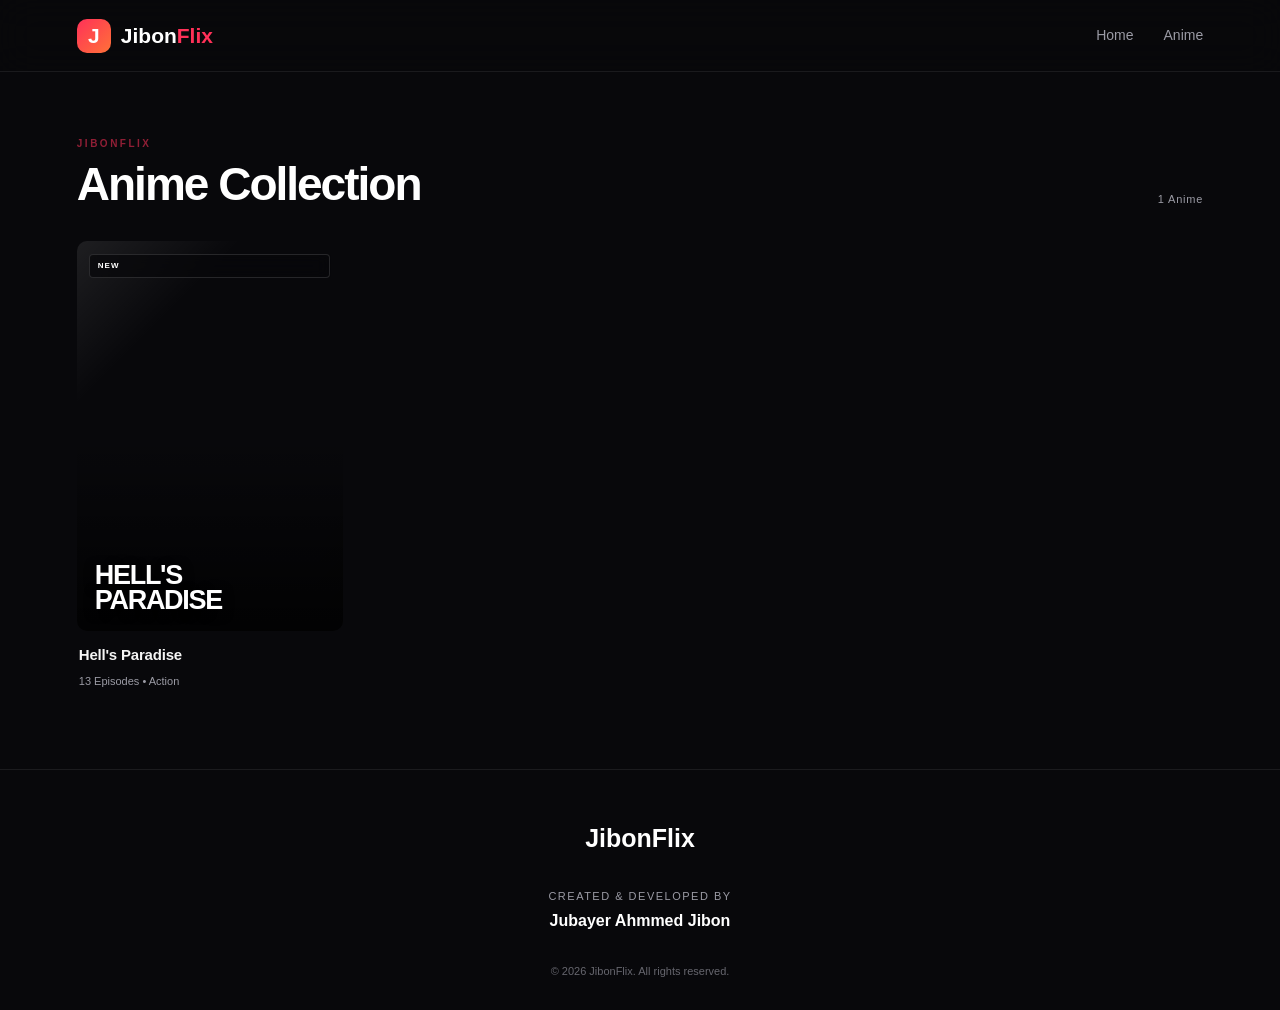
==== anime-list.html @ 78624b4f "JibonFlix initial release" ====
<!DOCTYPE html>
<html lang="en">

<head>
    <meta charset="UTF-8">
    <meta name="viewport" content="width=device-width, initial-scale=1.0">

    <title>Anime — JibonFlix</title>

    <meta
        name="description"
        content="Browse anime on JibonFlix"
    >

    <link rel="stylesheet" href="style.css">
</head>

<body>

<header class="navbar">

    <a href="index.html" class="logo">
        <span class="logo-icon">J</span>
        <span>Jibon<span>Flix</span></span>
    </a>

    <nav>
        <a href="index.html">Home</a>
        <a href="anime-list.html">Anime</a>
    </nav>

</header>


<main>

<section class="section anime-list-section">

    <div class="section-header">
        <div>
            <span class="section-label">JIBONFLIX</span>
            <h1>Anime Collection</h1>
        </div>

        <span class="anime-count" id="animeCount"></span>
    </div>


    <div class="anime-grid" id="animeList"></div>

</section>

</main>


<footer>

    <div class="footer-logo">JibonFlix</div>

    <div class="developer-credit">
        <span>Created & Developed by</span>
        <strong>Jubayer Ahmmed Jibon</strong>
    </div>

    <div class="copyright">
        © 2026 JibonFlix. All rights reserved.
    </div>

</footer>


<script src="anime-data.js"></script>

<script>

const animeList = document.getElementById("animeList");
const animeCount = document.getElementById("animeCount");

const animeStatuses = {
    "hells-paradise": "NEW"
};

if (animeList && typeof animeData !== "undefined") {

    const entries = Object.entries(animeData);

    animeCount.textContent =
        `${entries.length} Anime`;

    animeList.innerHTML = entries.map(([key, anime]) => {

        const titleWords =
            anime.title.toUpperCase().split(" ");

        let posterTitle;

        if (titleWords.length >= 2) {
            posterTitle =
                `${titleWords.slice(0, -1).join("<br>")}<br>${titleWords[titleWords.length - 1]}`;
        } else {
            posterTitle = anime.title.toUpperCase();
        }

        const status =
            animeStatuses[key] || "HD";

        const genre =
            anime.genres && anime.genres.length
                ? anime.genres[0]
                : "Anime";

        return `
            <a
                href="anime.html?anime=${encodeURIComponent(key)}"
                class="anime-card"
            >

                <div class="poster ${anime.poster}">

                    <span class="status">
                        ${status}
                    </span>

                    <div class="poster-title">
                        ${posterTitle}
                    </div>

                </div>


                <div class="card-info">

                    <h3>${anime.title}</h3>

                    <p>
                        ${anime.episodes}
                        •
                        ${genre}
                    </p>

                    <small class="anime-quality">
                        ${anime.quality}
                    </small>

                </div>

            </a>
        `;

    }).join("");
}

</script>

</body>
</html>
---- style.css ----
* {
    margin: 0;
    padding: 0;
    box-sizing: border-box;
}

:root {
    --bg: #08080b;
    --card: #111116;
    --card-light: #18181f;
    --text: #ffffff;
    --muted: #9b9ba5;
    --accent: #ff3158;
    --accent-2: #ff7138;
    --border: rgba(255,255,255,0.08);
}

html {
    scroll-behavior: smooth;
}

body {
    background: var(--bg);
    color: var(--text);
    font-family: Arial, Helvetica, sans-serif;
    line-height: 1.5;
}

a {
    color: inherit;
    text-decoration: none;
}


/* NAVBAR */

.navbar {
    height: 72px;
    padding: 0 6%;
    display: flex;
    align-items: center;
    justify-content: space-between;
    position: sticky;
    top: 0;
    z-index: 100;
    background: rgba(8,8,11,0.88);
    backdrop-filter: blur(18px);
    border-bottom: 1px solid var(--border);
}

.logo {
    display: flex;
    align-items: center;
    gap: 10px;
    font-size: 21px;
    font-weight: 800;
}

.logo > span:last-child span {
    color: var(--accent);
}

.logo-icon {
    width: 34px;
    height: 34px;
    display: grid;
    place-items: center;
    border-radius: 10px;
    background: linear-gradient(135deg, var(--accent), var(--accent-2));
    font-weight: 900;
}

nav {
    display: flex;
    gap: 30px;
}

nav a {
    color: var(--muted);
    font-size: 14px;
    transition: 0.2s;
}

nav a:hover {
    color: white;
}

.search-btn {
    width: 38px;
    height: 38px;
    border: 1px solid var(--border);
    background: var(--card);
    color: white;
    border-radius: 50%;
    font-size: 22px;
}


/* HERO */

.hero {
    min-height: 570px;
    display: flex;
    align-items: center;
    padding: 80px 8%;
    position: relative;
    overflow: hidden;
    background:
        radial-gradient(circle at 75% 35%, rgba(255,49,88,0.20), transparent 30%),
        radial-gradient(circle at 85% 75%, rgba(255,113,56,0.12), transparent 30%);
}

.hero-content {
    max-width: 680px;
}

.badge,
.section-label {
    color: var(--accent);
    font-size: 11px;
    letter-spacing: 2px;
    font-weight: 800;
}

.hero h1 {
    font-size: clamp(42px, 7vw, 76px);
    line-height: 1.02;
    margin: 18px 0;
    letter-spacing: -3px;
}

.hero h1 span {
    background: linear-gradient(90deg, #ff3158, #ff8b3d);
    -webkit-background-clip: text;
    color: transparent;
}

.hero p {
    max-width: 560px;
    color: var(--muted);
    font-size: 16px;
}

.hero-buttons {
    display: flex;
    gap: 12px;
    margin-top: 30px;
}

.primary-btn,
.secondary-btn {
    padding: 13px 20px;
    border-radius: 9px;
    font-size: 14px;
    font-weight: 700;
}

.primary-btn {
    background: linear-gradient(135deg, var(--accent), var(--accent-2));
}

.secondary-btn {
    background: var(--card-light);
    border: 1px solid var(--border);
}


/* SECTIONS */

.section {
    padding: 70px 6%;
}

.section-header {
    display: flex;
    justify-content: space-between;
    align-items: end;
    margin-bottom: 25px;
}

.section-header h2 {
    font-size: 28px;
    margin-top: 5px;
}

.view-btn {
    background: transparent;
    border: 0;
    color: var(--muted);
}


/* ANIME GRID */

.anime-grid {
    display: grid;
    grid-template-columns: repeat(4, 1fr);
    gap: 18px;
}

.anime-card {
    min-width: 0;
}

.poster {
    height: 320px;
    border-radius: 12px;
    overflow: hidden;
    position: relative;
    display: flex;
    align-items: end;
    padding: 20px;
    transition: transform 0.25s;
}

.anime-card:hover .poster {
    transform: translateY(-5px);
}

.poster-one {
    background: linear-gradient(145deg, #511a2d, #ff3158);
}

.poster-two {
    background: linear-gradient(145deg, #172b5b, #4b82ff);
}

.poster-three {
    background: linear-gradient(145deg, #173f37, #21a37a);
}

.poster-four {
    background: linear-gradient(145deg, #291942, #9145cc);
}

.poster-title {
    font-size: 30px;
    line-height: 0.9;
    font-weight: 900;
    letter-spacing: -1px;
}

.status {
    position: absolute;
    top: 12px;
    left: 12px;
    padding: 5px 8px;
    border-radius: 5px;
    background: rgba(0,0,0,0.55);
    font-size: 9px;
    font-weight: 800;
}

.card-info {
    padding: 12px 3px;
}

.card-info h3 {
    font-size: 15px;
}

.card-info p {
    color: var(--muted);
    font-size: 12px;
    margin-top: 4px;
}


/* EPISODES */

.latest {
    background: #0c0c10;
}

.episode-list {
    max-width: 900px;
}

.episode {
    display: flex;
    align-items: center;
    gap: 18px;
    padding: 17px;
    margin-bottom: 10px;
    background: var(--card);
    border: 1px solid var(--border);
    border-radius: 10px;
}

.episode-number {
    font-size: 20px;
    font-weight: 800;
    color: var(--accent);
    min-width: 35px;
}

.episode-info {
    flex: 1;
}

.episode-info h3 {
    font-size: 15px;
}

.episode-info p {
    color: var(--muted);
    font-size: 12px;
}

.episode button {
    width: 38px;
    height: 38px;
    border: 0;
    border-radius: 50%;
    background: var(--accent);
    color: white;
}


/* FOOTER */

footer {
    padding: 50px 6% 30px;
    border-top: 1px solid var(--border);
    text-align: center;
}

.footer-logo {
    font-size: 25px;
    font-weight: 900;
}

.footer-brand p {
    color: var(--muted);
    font-size: 13px;
    margin-top: 5px;
}

.developer-credit {
    margin: 30px 0;
    display: flex;
    flex-direction: column;
    gap: 5px;
}

.developer-credit span {
    color: var(--muted);
    font-size: 11px;
    text-transform: uppercase;
    letter-spacing: 1.5px;
}

.developer-credit strong {
    color: white;
    font-size: 16px;
}

.copyright {
    color: #66666e;
    font-size: 11px;
}


/* TOAST */

#toast {
    position: fixed;
    bottom: 25px;
    left: 50%;
    transform: translate(-50%, 100px);
    padding: 12px 18px;
    background: #202026;
    border: 1px solid var(--border);
    border-radius: 8px;
    font-size: 13px;
    opacity: 0;
    transition: 0.3s;
    z-index: 200;
}

#toast.show {
    transform: translate(-50%, 0);
    opacity: 1;
}


/* MOBILE */

@media (max-width: 800px) {

    nav {
        display: none;
    }

    .navbar {
        padding: 0 5%;
    }

    .hero {
        min-height: 520px;
        padding: 60px 6%;
    }

    .hero h1 {
        letter-spacing: -2px;
    }

    .anime-grid {
        grid-template-columns: repeat(2, 1fr);
        gap: 12px;
    }

    .poster {
        height: 250px;
    }

    .section {
        padding: 55px 5%;
    }
}

@media (max-width: 420px) {

    .poster {
        height: 220px;
    }

    .poster-title {
        font-size: 23px;
    }

    .hero-buttons {
        flex-direction: column;
    }

    .primary-btn,
    .secondary-btn {
        text-align: center;
    }
}


/* ANIME DETAILS */

.anime-hero {
    padding: 80px 8%;
    display: flex;
    gap: 45px;
    align-items: center;
    background:
        radial-gradient(circle at 70% 40%, rgba(255,49,88,0.12), transparent 35%);
}

.anime-cover {
    width: 260px;
    height: 370px;
    flex-shrink: 0;
    border-radius: 14px;
    display: flex;
    align-items: end;
    padding: 25px;
    box-shadow: 0 25px 70px rgba(0,0,0,0.35);
}

.anime-description {
    max-width: 650px;
}

.anime-description h1 {
    font-size: clamp(35px, 6vw, 60px);
    margin: 8px 0;
    letter-spacing: -2px;
}

.anime-meta {
    display: flex;
    gap: 10px;
    color: var(--muted);
    font-size: 13px;
    margin-bottom: 20px;
}

.anime-description p {
    color: var(--muted);
    max-width: 600px;
}

.genres {
    display: flex;
    flex-wrap: wrap;
    gap: 8px;
    margin-top: 20px;
}

.genres span {
    padding: 6px 10px;
    border: 1px solid var(--border);
    border-radius: 6px;
    color: var(--muted);
    font-size: 11px;
}


/* EPISODE GRID */

.episode-grid {
    display: grid;
    grid-template-columns: repeat(2, 1fr);
    gap: 10px;
    max-width: 950px;
}

.episode-card {
    display: flex;
    align-items: center;
    gap: 15px;
    padding: 16px;
    background: var(--card);
    border: 1px solid var(--border);
    border-radius: 10px;
    transition: 0.2s;
}

.episode-card:hover,
.episode-card.active {
    border-color: rgba(255,49,88,0.45);
    background: var(--card-light);
}

.episode-card > span {
    color: var(--accent);
    font-size: 19px;
    font-weight: 800;
    min-width: 32px;
}

.episode-card div {
    flex: 1;
}

.episode-card strong {
    display: block;
    font-size: 14px;
}

.episode-card small {
    display: block;
    color: var(--muted);
    font-size: 11px;
    margin-top: 3px;
}

.episode-card b {
    width: 32px;
    height: 32px;
    display: grid;
    place-items: center;
    background: rgba(255,49,88,0.12);
    color: var(--accent);
    border-radius: 50%;
    font-size: 11px;
}


/* WATCH PAGE */

.watch-section {
    padding-top: 25px;
}

.breadcrumb {
    max-width: 1100px;
    margin: 0 auto 15px;
    padding: 0 5%;
    display: flex;
    gap: 8px;
    align-items: center;
    color: var(--muted);
    font-size: 12px;
}

.breadcrumb a:hover {
    color: white;
}

.video-container {
    width: min(1100px, 90%);
    margin: auto;
    background: #000;
    border-radius: 12px;
    overflow: hidden;
    aspect-ratio: 16 / 9;
}

.video-placeholder {
    width: 100%;
    height: 100%;
    display: flex;
    align-items: center;
    justify-content: center;
    flex-direction: column;
    background:
        radial-gradient(circle, rgba(255,49,88,0.12), transparent 45%),
        #08080b;
}

.play-circle {
    width: 70px;
    height: 70px;
    display: grid;
    place-items: center;
    border-radius: 50%;
    background: linear-gradient(135deg, var(--accent), var(--accent-2));
    font-size: 24px;
    padding-left: 4px;
    margin-bottom: 18px;
}

.video-placeholder h2 {
    font-size: 20px;
}

.video-placeholder p {
    color: var(--muted);
    margin-top: 3px;
}

.video-placeholder small {
    color: #55555e;
    margin-top: 15px;
    font-size: 10px;
}

.watch-info {
    width: min(1100px, 90%);
    margin: 22px auto;
    display: flex;
    justify-content: space-between;
    gap: 20px;
    align-items: center;
}

.watch-info h1 {
    font-size: 28px;
    margin-top: 4px;
}

.watch-info p {
    color: var(--muted);
    font-size: 12px;
}

.watch-actions {
    display: flex;
    gap: 8px;
}

.watch-actions button {
    padding: 11px 15px;
    background: var(--card);
    border: 1px solid var(--border);
    color: white;
    border-radius: 8px;
}

.episode-navigation {
    width: min(1100px, 90%);
    margin: 30px auto;
    display: flex;
    justify-content: space-between;
    gap: 10px;
}

.nav-episode {
    padding: 10px 15px;
    background: var(--card);
    border: 1px solid var(--border);
    border-radius: 8px;
    font-size: 12px;
}

.nav-episode.disabled {
    opacity: 0.35;
    pointer-events: none;
}

.watch-episodes {
    padding-left: 0;
    padding-right: 0;
    width: min(1100px, 90%);
    margin: auto;
}


/* MOBILE WATCH */

@media (max-width: 700px) {

    .anime-hero {
        padding: 55px 6%;
        flex-direction: column;
        align-items: flex-start;
    }

    .anime-cover {
        width: 190px;
        height: 270px;
    }

    .episode-grid {
        grid-template-columns: 1fr;
    }

    .watch-info {
        flex-direction: column;
        align-items: flex-start;
    }

    .watch-actions {
        width: 100%;
    }

    .watch-actions button {
        flex: 1;
    }

    .episode-navigation {
        flex-wrap: wrap;
    }

    .nav-episode {
        flex: 1;
        text-align: center;
    }

    .video-container {
        width: 100%;
        border-radius: 0;
    }
}

/* REAL VIDEO PLAYER */

.real-player {
    width: 100%;
    height: 100%;
    display: block;
    background: #000;
    object-fit: contain;
}


/* JIBONFLIX VIDEO PLAYER */

.video-player-box {
    position: relative;
    width: 100%;
    height: 100%;
    background: #000;
    overflow: hidden;
}

.video-watermark {
    position: absolute;
    top: 16px;
    right: 18px;
    z-index: 5;
    color: rgba(255,255,255,0.55);
    font-size: 16px;
    font-weight: 700;
    letter-spacing: 1px;
    pointer-events: none;
    user-select: none;
}

.real-player {
    width: 100%;
    height: 100%;
    display: block;
    background: #000;
    object-fit: contain;
}

@media (max-width: 600px) {
    .video-watermark {
        top: 10px;
        right: 12px;
        font-size: 13px;
    }
}


/* EPISODE INFO BAR */

.episode-info {
    display: flex;
    align-items: center;
    justify-content: space-between;
    gap: 20px;
    padding: 18px 20px;
    background: #151515;
    border: 1px solid rgba(255,255,255,0.06);
    border-radius: 0 0 12px 12px;
}

.episode-main-info h1 {
    margin: 0 0 7px;
    font-size: 20px;
    color: #fff;
}

.episode-main-info p {
    margin: 0;
    color: #999;
    font-size: 13px;
}

.episode-main-info p span {
    margin: 0 6px;
    color: #555;
}

.episode-actions {
    display: flex;
    gap: 10px;
}

.episode-actions button {
    border: 1px solid rgba(255,255,255,0.1);
    background: #202020;
    color: #fff;
    padding: 10px 15px;
    border-radius: 8px;
    cursor: pointer;
    font-size: 13px;
    transition: 0.2s;
}

.episode-actions button:hover {
    background: #2c2c2c;
    transform: translateY(-1px);
}

@media (max-width: 600px) {

    .episode-info {
        align-items: flex-start;
        flex-direction: column;
        padding: 15px;
    }

    .episode-main-info h1 {
        font-size: 17px;
    }

    .episode-actions {
        width: 100%;
    }

    .episode-actions button {
        flex: 1;
    }
}




/* ACTION BUTTON */

.action-button {
    display: inline-flex;
    align-items: center;
    justify-content: center;
    gap: 5px;
    border: 1px solid rgba(255,255,255,0.1);
    background: #202020;
    color: #fff;
    padding: 10px 15px;
    border-radius: 8px;
    cursor: pointer;
    font-size: 13px;
    text-decoration: none;
    transition: 0.2s;
}

.action-button:hover {
    background: #2c2c2c;
    transform: translateY(-1px);
}

@media (max-width: 600px) {
    .action-button {
        flex: 1;
    }
}


/* SEARCH */

.search-area {
    position: relative;
    display: flex;
    align-items: center;
}

.search-area .search-btn {
    flex-shrink: 0;
}

.search-box {
    position: relative;
    width: 0;
    overflow: visible;
    transition: width 0.25s ease;
}

.search-area.active .search-box {
    width: 220px;
}

.search-box input {
    width: 0;
    height: 38px;
    opacity: 0;
    padding: 0;
    border: 0;
    outline: none;
    background: #1b1b1b;
    color: #fff;
    border-radius: 8px;
    transition: 0.25s ease;
}

.search-area.active .search-box input {
    width: 100%;
    opacity: 1;
    padding: 0 12px;
    border: 1px solid rgba(255,255,255,0.12);
}

.search-box input::placeholder {
    color: #888;
}

.search-suggestions {
    position: absolute;
    top: calc(100% + 8px);
    right: 0;
    width: 100%;
    background: #181818;
    border: 1px solid rgba(255,255,255,0.1);
    border-radius: 10px;
    overflow: hidden;
    opacity: 0;
    visibility: hidden;
    transform: translateY(-5px);
    transition: 0.2s ease;
    z-index: 100;
    box-shadow: 0 12px 30px rgba(0,0,0,0.35);
}

.search-suggestions.show {
    opacity: 1;
    visibility: visible;
    transform: translateY(0);
}

.search-suggestion {
    display: flex;
    align-items: center;
    gap: 10px;
    padding: 12px 14px;
    color: #fff;
    cursor: pointer;
    font-size: 14px;
}

.search-suggestion:hover {
    background: #252525;
}

.suggestion-icon {
    font-size: 11px;
    opacity: 0.7;
}

.search-no-result {
    padding: 13px 14px;
    color: #888;
    font-size: 13px;
}

@media (max-width: 600px) {
    .search-area.active .search-box {
        width: 150px;
    }
}



.search-area.active .search-btn {
    display: none;
}


/* PREMIUM ANIME HERO */

.anime-hero {
    display: grid;
    grid-template-columns: 280px minmax(0, 1fr);
    gap: 42px;
    align-items: center;
    padding: 48px 0 36px;
}

.anime-cover {
    width: 280px;
    height: 390px;
    position: relative;
    border-radius: 14px;
    overflow: hidden;
    box-shadow: 0 18px 45px rgba(0,0,0,0.35);
}

.anime-cover .status {
    position: absolute;
    top: 14px;
    right: 14px;
}

.anime-description {
    min-width: 0;
}

.anime-description .section-label {
    display: inline-block;
    margin-bottom: 10px;
}

.anime-description h1 {
    margin: 0 0 10px;
    font-size: clamp(30px, 4vw, 48px);
    line-height: 1.1;
}

.anime-meta {
    display: flex;
    flex-wrap: wrap;
    gap: 9px;
    color: #aaa;
    font-size: 14px;
    margin-bottom: 22px;
}

.anime-description p {
    max-width: 650px;
    margin: 0 0 22px;
    color: #aaa;
    line-height: 1.75;
}

.genres {
    display: flex;
    flex-wrap: wrap;
    gap: 8px;
}

.genres span {
    padding: 7px 12px;
    border-radius: 6px;
    background: #202020;
    border: 1px solid rgba(255,255,255,0.08);
    color: #ddd;
    font-size: 12px;
}

.anime-actions {
    margin-top: 28px;
}

.watch-button {
    display: inline-flex;
    align-items: center;
    gap: 10px;
    min-width: 155px;
    padding: 13px 20px;
    border-radius: 8px;
    background: #fff;
    color: #111;
    text-decoration: none;
    font-size: 14px;
    font-weight: 700;
    transition: transform 0.2s ease, background 0.2s ease;
}

.watch-button:hover {
    transform: translateY(-2px);
    background: #e8e8e8;
}

.watch-icon {
    font-size: 11px;
}

@media (max-width: 700px) {
    .anime-hero {
        grid-template-columns: 1fr;
        gap: 28px;
        padding-top: 30px;
    }

    .anime-cover {
        width: min(260px, 80vw);
        height: 360px;
        margin: 0 auto;
    }

    .anime-description {
        text-align: left;
    }

    .watch-button {
        width: 100%;
    }
}


/* =========================================
   JIBONFLIX — ANIME COLLECTION
   Poster-first streaming layout
========================================= */

.anime-list-section {
    padding-top: 58px;
    padding-bottom: 80px;
}

.anime-list-section .section-header {
    margin-bottom: 34px;
    display: flex;
    align-items: flex-end;
    justify-content: space-between;
    gap: 20px;
}

.anime-list-section .section-label {
    font-size: 10px;
    letter-spacing: 2.5px;
    opacity: .55;
}

.anime-list-section .section-header h1 {
    margin: 8px 0 0;
    font-size: clamp(30px, 4vw, 46px);
    line-height: .98;
    letter-spacing: -2px;
}

.anime-count {
    color: var(--muted);
    font-size: 11px;
    letter-spacing: .8px;
    white-space: nowrap;
}


/* COLLECTION GRID */

.anime-list-section .anime-grid {
    display: grid;
    grid-template-columns: repeat(4, minmax(0, 1fr));
    gap: 34px 20px;
}


/* CARD */

.anime-list-section .anime-card {
    min-width: 0;
    display: block;
    position: relative;
    color: inherit;
    text-decoration: none;
}


/* POSTER */

.anime-list-section .anime-card .poster {
    height: 390px;
    padding: 0;
    border-radius: 10px;
    overflow: hidden;
    position: relative;
    isolation: isolate;
    transition:
        transform .45s cubic-bezier(.2,.7,.2,1),
        box-shadow .45s ease;
}


/* cinematic bottom fade */

.anime-list-section .anime-card .poster::before {
    content: "";
    position: absolute;
    z-index: 1;
    inset: 0;
    background:
        linear-gradient(
            to bottom,
            rgba(0,0,0,0) 42%,
            rgba(0,0,0,.05) 54%,
            rgba(0,0,0,.78) 100%
        );
    pointer-events: none;
}


/* subtle top highlight */

.anime-list-section .anime-card .poster::after {
    content: "";
    position: absolute;
    z-index: 1;
    inset: 0;
    background:
        linear-gradient(
            135deg,
            rgba(255,255,255,.09),
            transparent 25%,
            transparent 70%,
            rgba(0,0,0,.16)
        );
    pointer-events: none;
}


/* HOVER */

.anime-list-section .anime-card:hover .poster {
    transform: translateY(-8px) scale(1.015);
    box-shadow:
        0 22px 45px rgba(0,0,0,.38),
        0 0 0 1px rgba(255,255,255,.08);
}


/* POSTER TITLE */

.anime-list-section .anime-card .poster-title {
    position: absolute;
    z-index: 3;
    left: 18px;
    right: 18px;
    bottom: 19px;
    font-size: 27px;
    line-height: .9;
    letter-spacing: -1.3px;
    text-shadow: 0 3px 12px rgba(0,0,0,.5);
    transition: transform .35s ease;
}

.anime-list-section .anime-card:hover .poster-title {
    transform: translateY(-4px);
}


/* STATUS */

.anime-list-section .anime-card .status {
    position: absolute;
    z-index: 4;
    top: 13px;
    right: 13px;
    padding: 5px 8px;
    border-radius: 4px;
    background: rgba(8,8,10,.72);
    border: 1px solid rgba(255,255,255,.13);
    backdrop-filter: blur(8px);
    font-size: 8px;
    letter-spacing: 1px;
}


/* PLAY INDICATOR */

.anime-list-section .anime-card::after {
    content: "▶";
    position: absolute;
    z-index: 6;
    top: 50%;
    left: 50%;
    width: 48px;
    height: 48px;
    display: flex;
    align-items: center;
    justify-content: center;
    transform: translate(-50%, -42%) scale(.72);
    border-radius: 50%;
    background: rgba(255,255,255,.94);
    color: #090909;
    font-size: 13px;
    padding-left: 2px;
    opacity: 0;
    pointer-events: none;
    transition:
        opacity .3s ease,
        transform .35s cubic-bezier(.2,.8,.2,1);
}

.anime-list-section .anime-card:hover::after {
    opacity: 1;
    transform: translate(-50%, -50%) scale(1);
}


/* INFORMATION */

.anime-list-section .card-info {
    padding: 13px 2px 0;
}

.anime-list-section .card-info h3 {
    margin: 0;
    color: #f5f5f5;
    font-size: 15px;
    font-weight: 700;
    letter-spacing: -.2px;
}

.anime-list-section .card-info p {
    margin: 6px 0 0;
    color: var(--muted);
    font-size: 11px;
}


/* QUALITY */

.anime-list-section .anime-quality {
    display: none;
}


/* TABLET */

@media (max-width: 1000px) {

    .anime-list-section .anime-grid {
        grid-template-columns: repeat(3, minmax(0, 1fr));
        gap: 28px 18px;
    }

    .anime-list-section .anime-card .poster {
        height: 360px;
    }
}


/* MOBILE */

@media (max-width: 650px) {

    .anime-list-section {
        padding-top: 38px;
        padding-bottom: 55px;
    }

    .anime-list-section .section-header {
        margin-bottom: 25px;
        align-items: flex-end;
    }

    .anime-list-section .section-header h1 {
        font-size: 29px;
        letter-spacing: -1.3px;
    }

    .anime-list-section .anime-grid {
        grid-template-columns: repeat(2, minmax(0, 1fr));
        gap: 25px 13px;
    }

    .anime-list-section .anime-card .poster {
        height: auto;
        aspect-ratio: 2 / 3;
    }

    .anime-list-section .anime-card .poster-title {
        left: 13px;
        right: 13px;
        bottom: 14px;
        font-size: 21px;
    }

    .anime-list-section .anime-card::after {
        width: 40px;
        height: 40px;
        font-size: 11px;
    }

    .anime-list-section .card-info {
        padding-top: 10px;
    }

    .anime-list-section .card-info h3 {
        font-size: 13px;
    }

    .anime-list-section .card-info p {
        margin-top: 4px;
        font-size: 10px;
    }
}


/* SMALL PHONES */

@media (max-width: 380px) {

    .anime-list-section .anime-grid {
        gap: 22px 10px;
    }

    .anime-list-section .anime-card .poster-title {
        font-size: 18px;
    }

    .anime-list-section .card-info h3 {
        font-size: 12px;
    }
}


/* =========================================
   JIBONFLIX — HOME HERO POLISH
========================================= */

.hero {
    min-height: 600px;
    padding: 90px 8%;
    position: relative;
    isolation: isolate;
    overflow: hidden;
    background:
        radial-gradient(
            circle at 82% 42%,
            rgba(255,49,88,.16),
            transparent 27%
        ),
        radial-gradient(
            circle at 68% 78%,
            rgba(255,120,60,.07),
            transparent 25%
        );
}


/* cinematic light behind content */

.hero::before {
    content: "";
    position: absolute;
    z-index: -1;
    width: 520px;
    height: 520px;
    right: -170px;
    top: 50%;
    transform: translateY(-50%);
    border-radius: 50%;
    background:
        radial-gradient(
            circle,
            rgba(255,49,88,.12),
            transparent 68%
        );
    filter: blur(12px);
    pointer-events: none;
}


/* subtle horizon */

.hero::after {
    content: "";
    position: absolute;
    z-index: -1;
    left: 8%;
    right: 8%;
    bottom: 0;
    height: 1px;
    background: linear-gradient(
        90deg,
        transparent,
        rgba(255,255,255,.10),
        transparent
    );
}


/* CONTENT */

.hero-content {
    max-width: 720px;
    position: relative;
}

.hero .badge {
    display: inline-flex;
    align-items: center;
    gap: 8px;
    margin-bottom: 3px;
    padding: 6px 9px;
    border-left: 2px solid var(--accent);
    color: #ddd;
    font-size: 9px;
    letter-spacing: 2.2px;
}


/* MAIN TITLE */

.hero h1 {
    max-width: 760px;
    margin: 18px 0 20px;
    font-size: clamp(46px, 7vw, 82px);
    line-height: .94;
    letter-spacing: -4px;
    font-weight: 900;
}

.hero h1 span {
    background: linear-gradient(
        100deg,
        #ff3158 10%,
        #ff6b4a 55%,
        #ff9b55 100%
    );
    -webkit-background-clip: text;
    background-clip: text;
    color: transparent;
}


/* DESCRIPTION */

.hero p {
    max-width: 560px;
    margin: 0;
    color: #999;
    font-size: 15px;
    line-height: 1.8;
}


/* BUTTONS */

.hero-buttons {
    display: flex;
    gap: 10px;
    margin-top: 32px;
}

.primary-btn,
.secondary-btn {
    min-height: 44px;
    display: inline-flex;
    align-items: center;
    justify-content: center;
    padding: 0 19px;
    border-radius: 7px;
    font-size: 13px;
    font-weight: 700;
    transition:
        transform .25s ease,
        background .25s ease,
        border-color .25s ease;
}

.primary-btn {
    background: #fff;
    color: #111;
}

.primary-btn:hover {
    transform: translateY(-2px);
    background: #ededed;
}

.secondary-btn {
    background: rgba(255,255,255,.035);
    border: 1px solid rgba(255,255,255,.11);
    color: #ddd;
    backdrop-filter: blur(8px);
}

.secondary-btn:hover {
    transform: translateY(-2px);
    border-color: rgba(255,255,255,.22);
    background: rgba(255,255,255,.06);
}


/* MOBILE */

@media (max-width: 700px) {

    .hero {
        min-height: 540px;
        padding: 70px 6% 65px;
    }

    .hero::before {
        width: 360px;
        height: 360px;
        right: -190px;
        top: 42%;
    }

    .hero h1 {
        font-size: clamp(42px, 13vw, 62px);
        letter-spacing: -2.8px;
    }

    .hero p {
        font-size: 14px;
        line-height: 1.7;
    }

    .hero-buttons {
        gap: 9px;
    }
}

@media (max-width: 420px) {

    .hero {
        min-height: 500px;
        padding-top: 58px;
    }

    .hero h1 {
        font-size: 43px;
        letter-spacing: -2px;
    }

    .hero-buttons {
        flex-direction: row;
    }

    .primary-btn,
    .secondary-btn {
        flex: 1;
        padding: 0 12px;
        font-size: 12px;
    }
}


/* =========================================
   JIBONFLIX — EPISODE PAGE POLISH
========================================= */

.video-container {
    width: min(1100px, 90%);
    margin: 35px auto 0;
    background: #050505;
    border: 1px solid rgba(255,255,255,.08);
    border-radius: 14px;
    overflow: hidden;
    box-shadow:
        0 25px 70px rgba(0,0,0,.45),
        0 0 0 1px rgba(255,255,255,.02);
}

.video-player-box {
    aspect-ratio: 16 / 9;
    height: auto;
    background:
        radial-gradient(
            circle at center,
            #111 0%,
            #050505 65%,
            #000 100%
        );
}

.video-watermark {
    top: 18px;
    right: 20px;
    color: rgba(255,255,255,.42);
    font-size: 14px;
    letter-spacing: 1.5px;
    text-transform: uppercase;
    text-shadow: 0 2px 8px rgba(0,0,0,.7);
}

.episode-info {
    min-height: 78px;
    padding: 18px 22px;
    background:
        linear-gradient(
            180deg,
            rgba(255,255,255,.045),
            rgba(255,255,255,.02)
        );
    border: 0;
    border-top: 1px solid rgba(255,255,255,.07);
    border-radius: 0;
}

.episode-main-info h1 {
    font-size: 19px;
    font-weight: 750;
    letter-spacing: -.3px;
}

.episode-main-info p {
    color: #858585;
    font-size: 12px;
}

.episode-main-info p span {
    color: #444;
}

.episode-actions {
    gap: 8px;
}

.action-button,
.episode-actions button {
    min-height: 40px;
    padding: 0 14px;
    border-radius: 7px;
    background: rgba(255,255,255,.045);
    border: 1px solid rgba(255,255,255,.09);
    color: #ddd;
    font-size: 12px;
    font-weight: 600;
    transition:
        transform .25s ease,
        background .25s ease,
        border-color .25s ease;
}

.action-button:hover,
.episode-actions button:hover {
    transform: translateY(-2px);
    background: rgba(255,255,255,.08);
    border-color: rgba(255,255,255,.18);
}

.episode-navigation {
    width: min(1100px, 90%);
    margin: 24px auto 0;
    gap: 12px;
}

.nav-episode {
    min-width: 130px;
    padding: 11px 16px;
    background: rgba(255,255,255,.025);
    border: 1px solid rgba(255,255,255,.08);
    border-radius: 7px;
    color: #bbb;
    transition:
        transform .25s ease,
        background .25s ease,
        border-color .25s ease;
}

.nav-episode:hover {
    transform: translateY(-2px);
    background: rgba(255,255,255,.055);
    border-color: rgba(255,255,255,.16);
}

.nav-episode.disabled {
    opacity: .25;
}

.watch-episodes {
    padding-top: 45px;
    padding-bottom: 70px;
}

@media (max-width: 700px) {

    .video-container {
        width: 100%;
        margin-top: 20px;
        border-radius: 0;
        border-left: 0;
        border-right: 0;
    }

    .video-player-box {
        aspect-ratio: 16 / 9;
    }

    .video-watermark {
        top: 10px;
        right: 12px;
        font-size: 11px;
    }

    .episode-info {
        min-height: 0;
        padding: 15px 5%;
        gap: 14px;
    }

    .episode-main-info h1 {
        font-size: 16px;
    }

    .episode-main-info p {
        font-size: 11px;
    }

    .episode-actions {
        width: 100%;
        gap: 7px;
    }

    .action-button,
    .episode-actions button {
        min-height: 40px;
        padding: 0 10px;
    }

    .episode-navigation {
        width: 90%;
        margin-top: 18px;
    }

    .nav-episode {
        min-width: 0;
        padding: 10px 8px;
        font-size: 11px;
    }

    .watch-episodes {
        padding-top: 35px;
    }
}
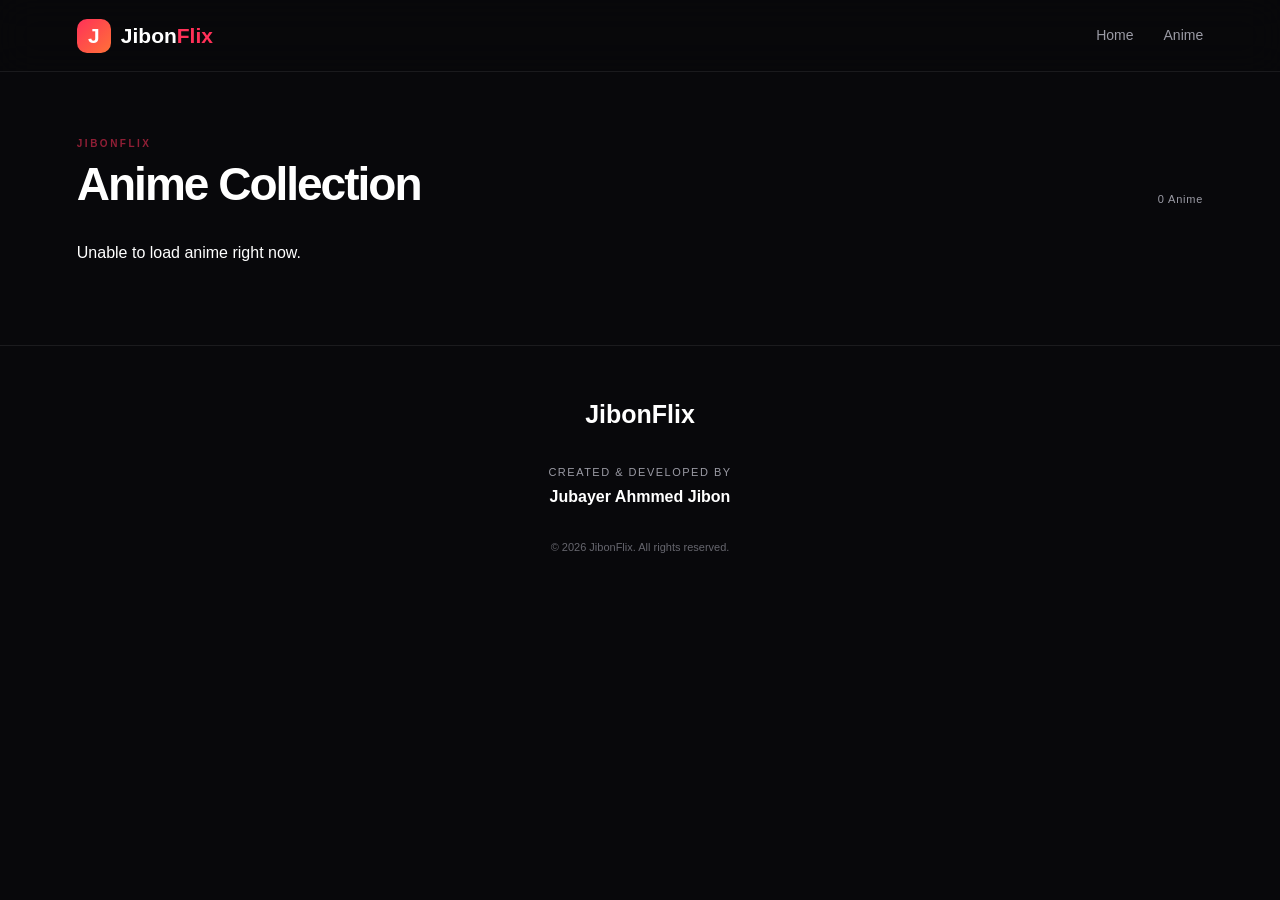
==== commit cf385f6e: "Make anime list dynamic from R2" ====
--- a/anime-list.html
+++ b/anime-list.html
@@ -69,88 +69,115 @@
 </footer>
 
 
-<script src="anime-data.js"></script>
-
 <script>
 
 const animeList = document.getElementById("animeList");
 const animeCount = document.getElementById("animeCount");
 
-const animeStatuses = {
-    "hells-paradise": "NEW"
-};
+async function loadAnimeCatalog() {
 
-if (animeList && typeof animeData !== "undefined") {
+    if (!animeList) return;
 
-    const entries = Object.entries(animeData);
+    try {
 
-    animeCount.textContent =
-        `${entries.length} Anime`;
+        const response = await fetch("/api/catalog");
 
-    animeList.innerHTML = entries.map(([key, anime]) => {
-
-        const titleWords =
-            anime.title.toUpperCase().split(" ");
-
-        let posterTitle;
-
-        if (titleWords.length >= 2) {
-            posterTitle =
-                `${titleWords.slice(0, -1).join("<br>")}<br>${titleWords[titleWords.length - 1]}`;
-        } else {
-            posterTitle = anime.title.toUpperCase();
+        if (!response.ok) {
+            throw new Error("Catalog API request failed");
         }
 
-        const status =
-            animeStatuses[key] || "HD";
+        const data = await response.json();
 
-        const genre =
-            anime.genres && anime.genres.length
-                ? anime.genres[0]
-                : "Anime";
+        if (!data.success || !Array.isArray(data.anime)) {
+            throw new Error("Invalid catalog data");
+        }
 
-        return `
-            <a
-                href="anime.html?anime=${encodeURIComponent(key)}"
-                class="anime-card"
-            >
+        const entries = data.anime;
 
-                <div class="poster ${anime.poster}">
+        animeCount.textContent =
+            `${entries.length} Anime`;
 
-                    <span class="status">
-                        ${status}
-                    </span>
+        if (!entries.length) {
+            animeList.innerHTML =
+                "<p>No anime available yet.</p>";
+            return;
+        }
 
-                    <div class="poster-title">
-                        ${posterTitle}
+        animeList.innerHTML = entries.map(anime => {
+
+            const key = anime.id;
+
+            const titleWords =
+                anime.title.toUpperCase().split(" ");
+
+            let posterTitle;
+
+            if (titleWords.length >= 2) {
+                posterTitle =
+                    `${titleWords.slice(0, -1).join("<br>")}<br>${titleWords[titleWords.length - 1]}`;
+            } else {
+                posterTitle = anime.title.toUpperCase();
+            }
+
+            const genre = "Anime";
+
+            const status = "NEW";
+
+            return `
+                <a
+                    href="anime.html?anime=${encodeURIComponent(key)}"
+                    class="anime-card"
+                >
+
+                    <div class="poster poster-five">
+
+                        <span class="status">
+                            ${status}
+                        </span>
+
+                        <div class="poster-title">
+                            ${posterTitle}
+                        </div>
+
                     </div>
 
-                </div>
+                    <div class="card-info">
 
+                        <h3>${anime.title}</h3>
 
-                <div class="card-info">
+                        <p>
+                            ${anime.episodeCount} Episodes
+                            •
+                            ${genre}
+                        </p>
 
-                    <h3>${anime.title}</h3>
+                        <small class="anime-quality">
+                            1080p
+                        </small>
 
-                    <p>
-                        ${anime.episodes}
-                        •
-                        ${genre}
-                    </p>
+                    </div>
 
-                    <small class="anime-quality">
-                        ${anime.quality}
-                    </small>
+                </a>
+            `;
 
-                </div>
+        }).join("");
 
-            </a>
-        `;
+    } catch (error) {
 
-    }).join("");
+        console.error("JibonFlix catalog error:", error);
+
+        animeCount.textContent = "0 Anime";
+
+        animeList.innerHTML =
+            "<p>Unable to load anime right now.</p>";
+    }
 }
+
+loadAnimeCatalog();
 
 </script>
 
+
+
 </body>
 </html>
